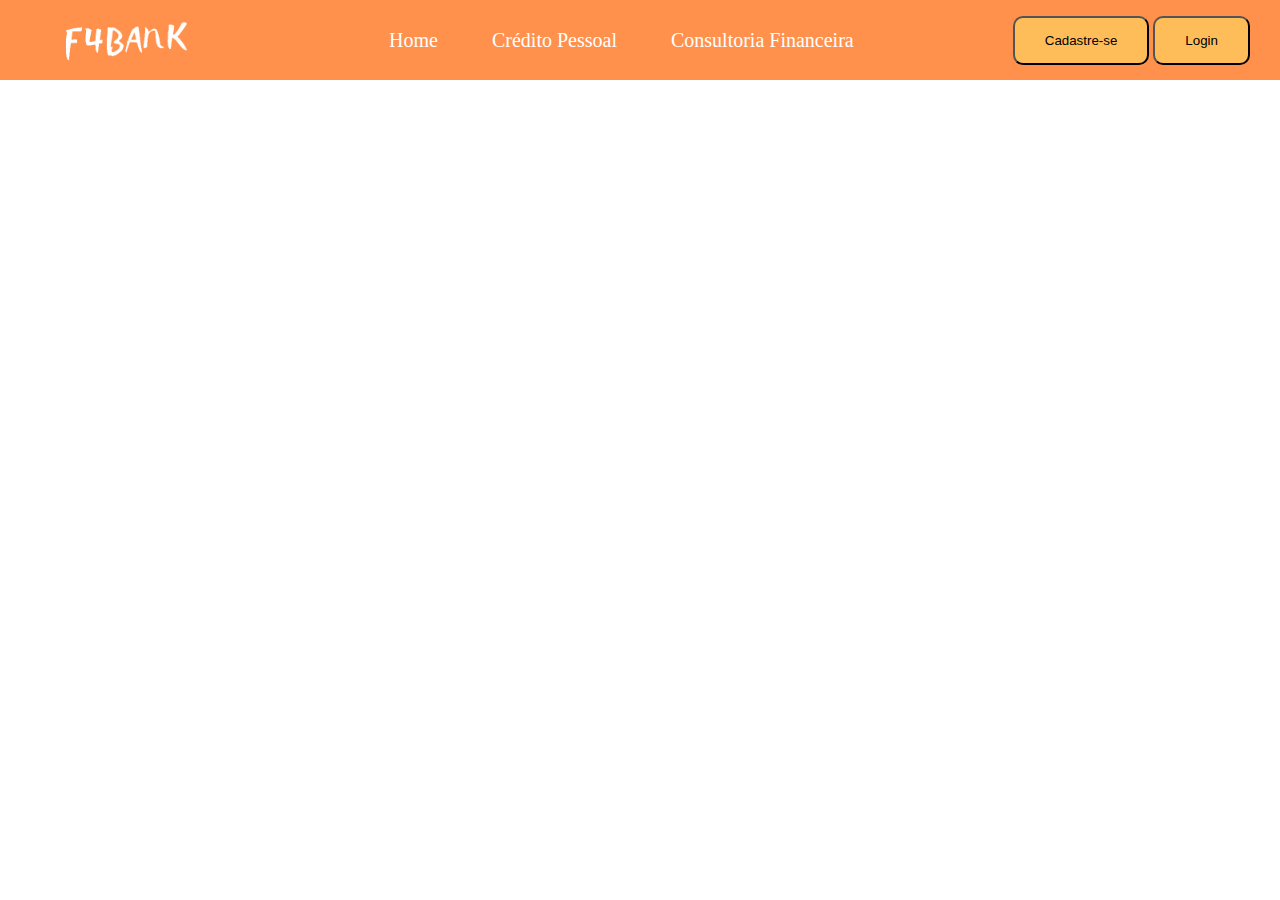
==== controle-consultoria.html @ ff504181 "Esboço de header feito" ====
<!DOCTYPE html>
<html lang="en">
<head>
    <meta charset="UTF-8">
    <meta http-equiv="X-UA-Compatible" content="IE=edge">
    <meta name="viewport" content="width=device-width, initial-scale=1.0">
    <title>Controle e consultoria</title>
    <link rel="stylesheet" href="controle-consultoria.css">
</head>

<body>

    <header>
        <img src="img/escrita.png" alt="logo branca">

        <div class="navegue">
            <a href="index.html">Home</a>
            <a href="credito-pessoal.html">Crédito Pessoal</a>
            <a href="controle-consultoria.html">Consultoria Financeira</a>
        </div>

        <div class="botoes">
            <button>Cadastre-se</button>
            <button>Login</button>
        </div>

    </header>

    <main>

    </main>

    <footer>

    </footer>
    
</body>
</html>
---- controle-consultoria.css ----
*{
    margin: 0;
    padding: 0;
}

header {
    background-color: #ff914d;
    display: flex;
    height: 80px;
    justify-content: space-between;
    padding: 0px 30px;
    align-items: center;
}

header > img {
    height: 200px;
    position: relative;
    top: 5px;
}
.navegue > a {
    color: white;
    font-size: 20px;
    justify-content: space-between;
    padding: 15px 25px;
    text-decoration: none;
    
}

.botoes > button {
    padding: 15px 30px;
    background-color: #ffbd59;
    border-radius: 10px;
}
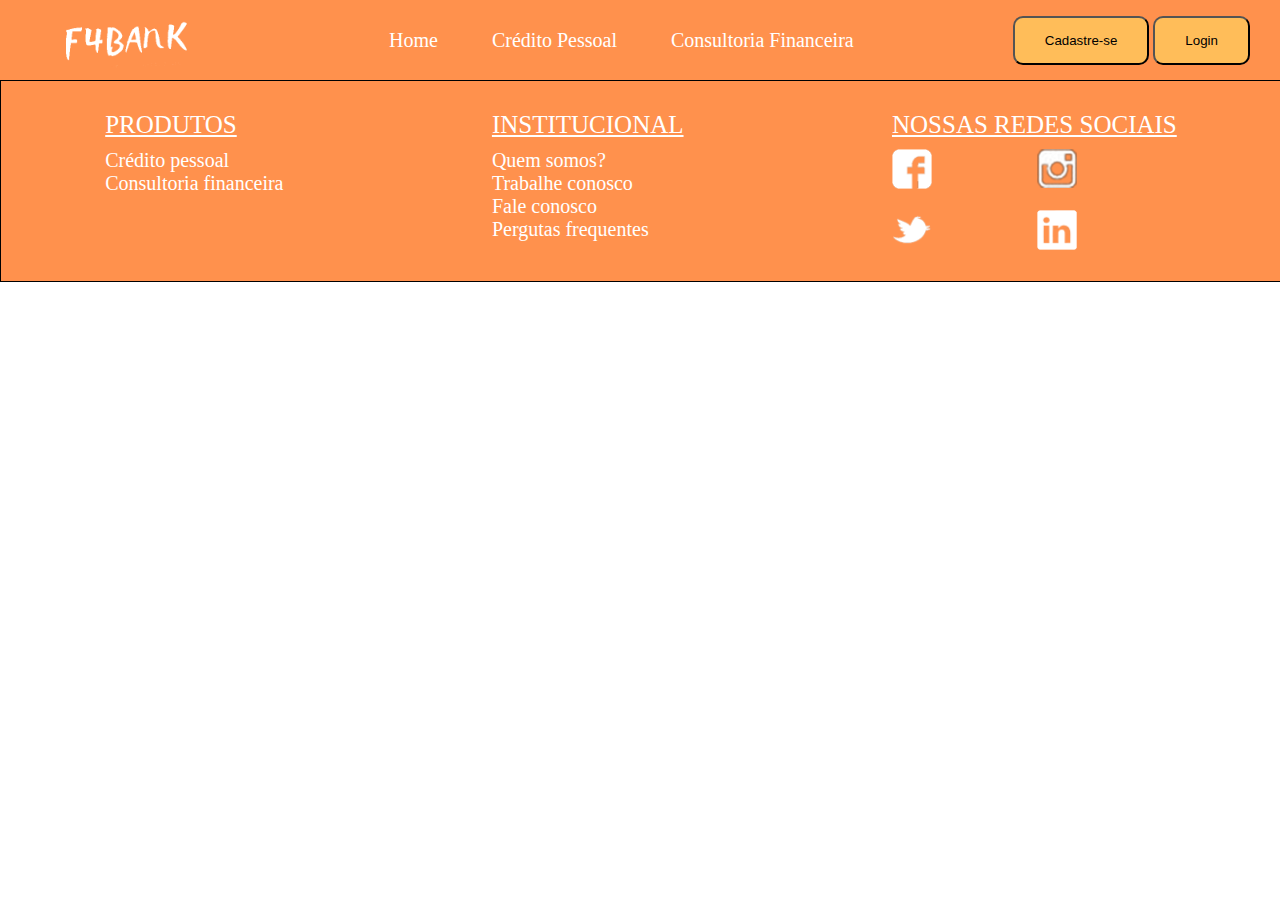
==== commit 495f9286: "Criei Header e footer padrão para as páginas." ====
--- a/controle-consultoria.html
+++ b/controle-consultoria.html
@@ -28,9 +28,50 @@
 
     <main>
 
+
     </main>
 
     <footer>
+
+        <div class="produtos">
+            <p>Produtos</p>
+            <a href="credito-pesoal.html">Crédito pessoal</a>
+            <a href="controle-consultoria.html">Consultoria financeira</a>
+        </div>
+
+        <div class="institucional">
+            <p>Institucional</p>
+            <a href="quem-somos.html">Quem somos?</a>
+            <a href="trabalhe-conosco.html">Trabalhe conosco</a>
+            <a href="fale-conosco.html">Fale conosco</a>
+            <a href="perguntas-frequentes.html">Pergutas frequentes</a>
+        </div>
+
+        <div class="redes-sociais">
+
+            <p>Nossas redes sociais</p>
+
+            <div class="coluna">
+                <a href="https://www.facebook.com/">
+                <img src="img/facebook.png" alt="ícone do facebook">
+                </a>
+
+                 <a href="https://www.instagram.com/">
+                 <img src="img/instagram.png" alt="ícone do instagram">
+                </a>
+            </div>
+
+            <div class="coluna">
+                <a href="https://www.facebook.com/">
+                <img src="img/twitter.png" alt="ícone do facebook">
+                </a>
+
+                 <a href="https://www.instagram.com/">
+                 <img src="img/linkedin.png" alt="ícone do instagram">
+                </a>
+            </div>
+
+        </div>
 
     </footer>
     
--- a/controle-consultoria.css
+++ b/controle-consultoria.css
@@ -2,6 +2,8 @@
     margin: 0;
     padding: 0;
 }
+
+/* EDITANDO O HEADER  */
 
 header {
     background-color: #ff914d;
@@ -30,4 +32,82 @@
     padding: 15px 30px;
     background-color: #ffbd59;
     border-radius: 10px;
-}+}
+
+/* EDITANDO O FOOTER */
+
+footer {
+    position: fixed;
+    width: 100%;
+    height: 200px;
+    display: flex;
+    background-color: #ff914d;
+    font-size: 25px;
+    justify-content: space-around;
+    border: 1px solid black;
+}
+
+.produtos {
+    display: flex;
+    flex-direction: column;
+    padding-top: 30px;
+}
+
+.produtos > p {
+    text-transform: uppercase;
+    text-decoration: underline;
+    color: white;
+    margin-bottom: 10px;
+
+}
+
+.produtos > a {
+    font-size: 20px;
+    color: white;
+    text-decoration: none;
+}
+
+.institucional {
+    display: flex;
+    flex-direction: column;
+    padding-top: 30px;
+}
+
+.institucional > p {
+    color: white;
+    text-decoration: underline;
+    text-transform: uppercase;
+    margin-bottom: 10px;
+}
+
+.institucional > a {
+    font-size: 20px;
+    color: white;
+    text-decoration: none;
+}
+
+.redes-sociais {
+    display: flex;
+    flex-direction: column;
+    padding-top: 30px;
+}
+
+.redes-sociais > p {
+    color: white;
+    text-decoration: underline;
+    text-transform: uppercase;
+    margin-bottom: 10px;
+}
+
+.coluna {
+    display: flex;
+    justify-content: space-between;
+    margin-right: 100px;
+    margin-bottom: 15px;
+}
+
+.coluna > a > img {
+    max-width: 40px;
+    max-height: 100%;
+}
+
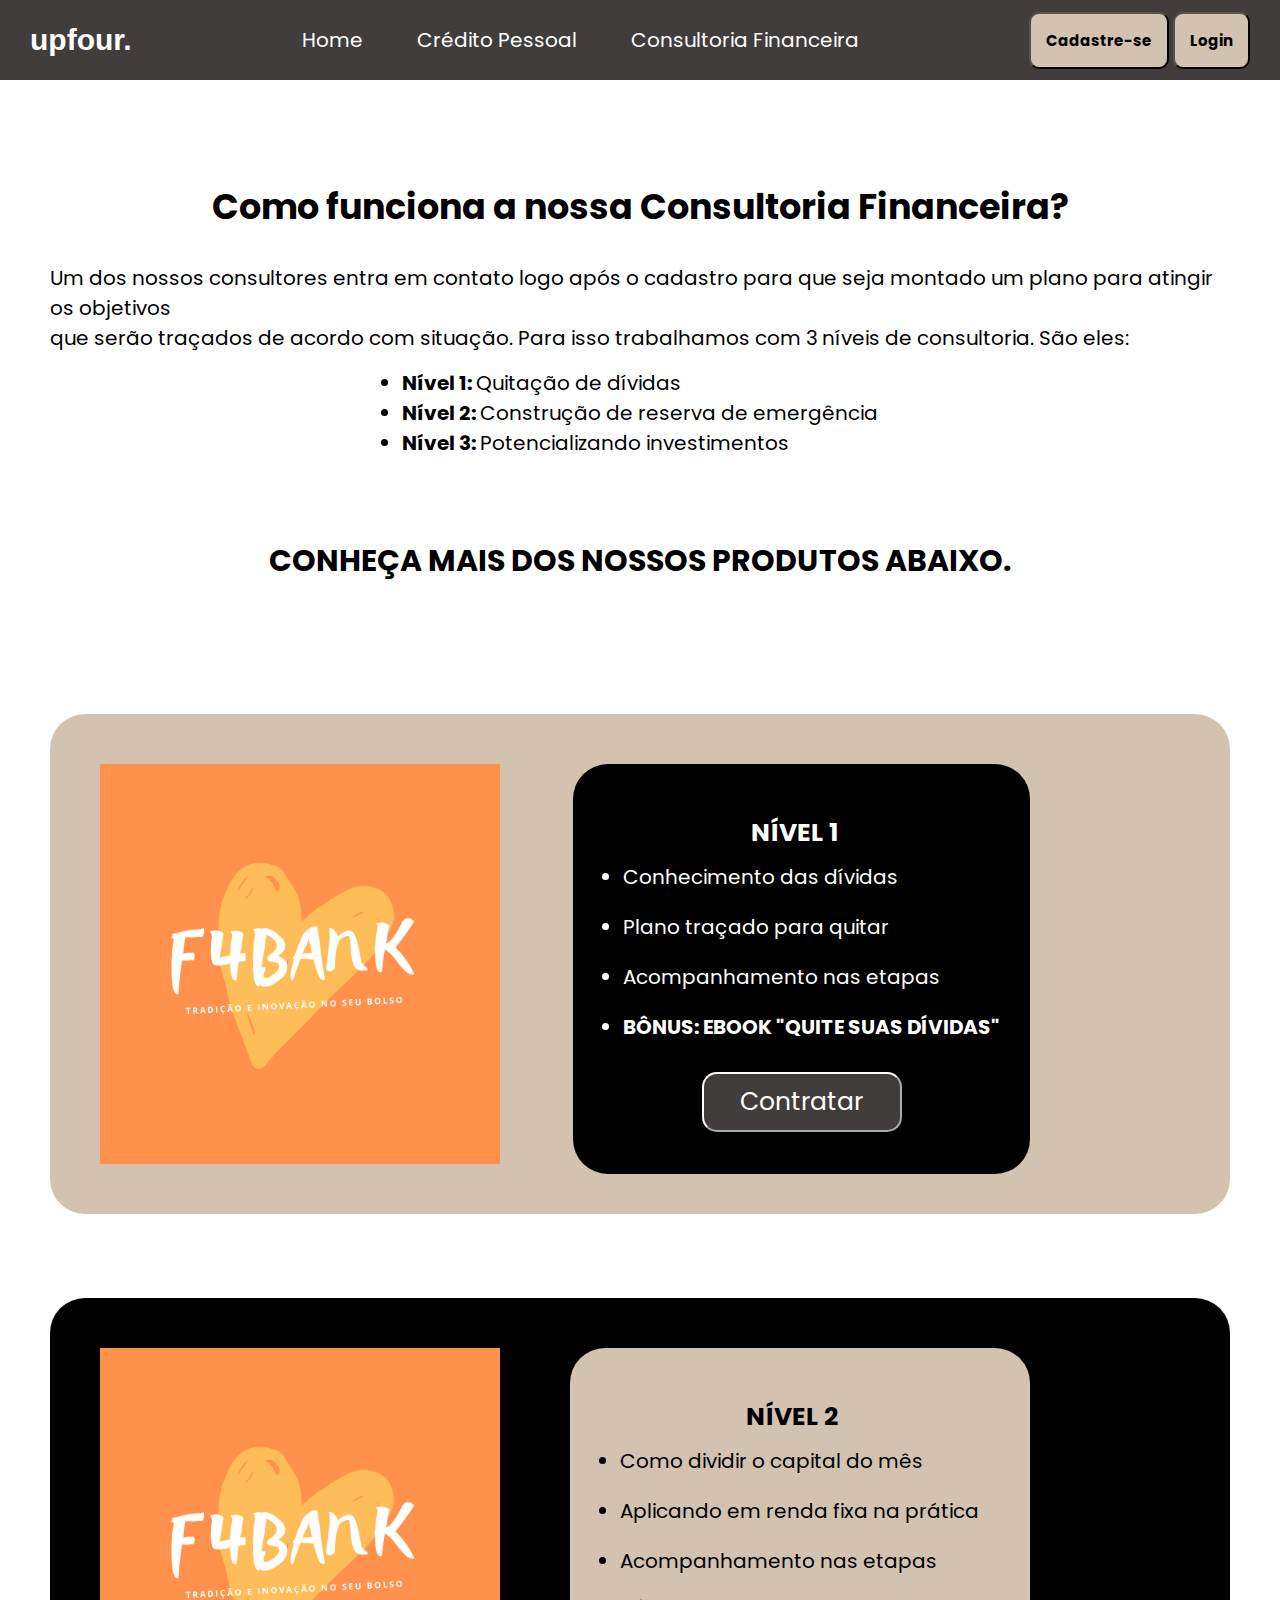
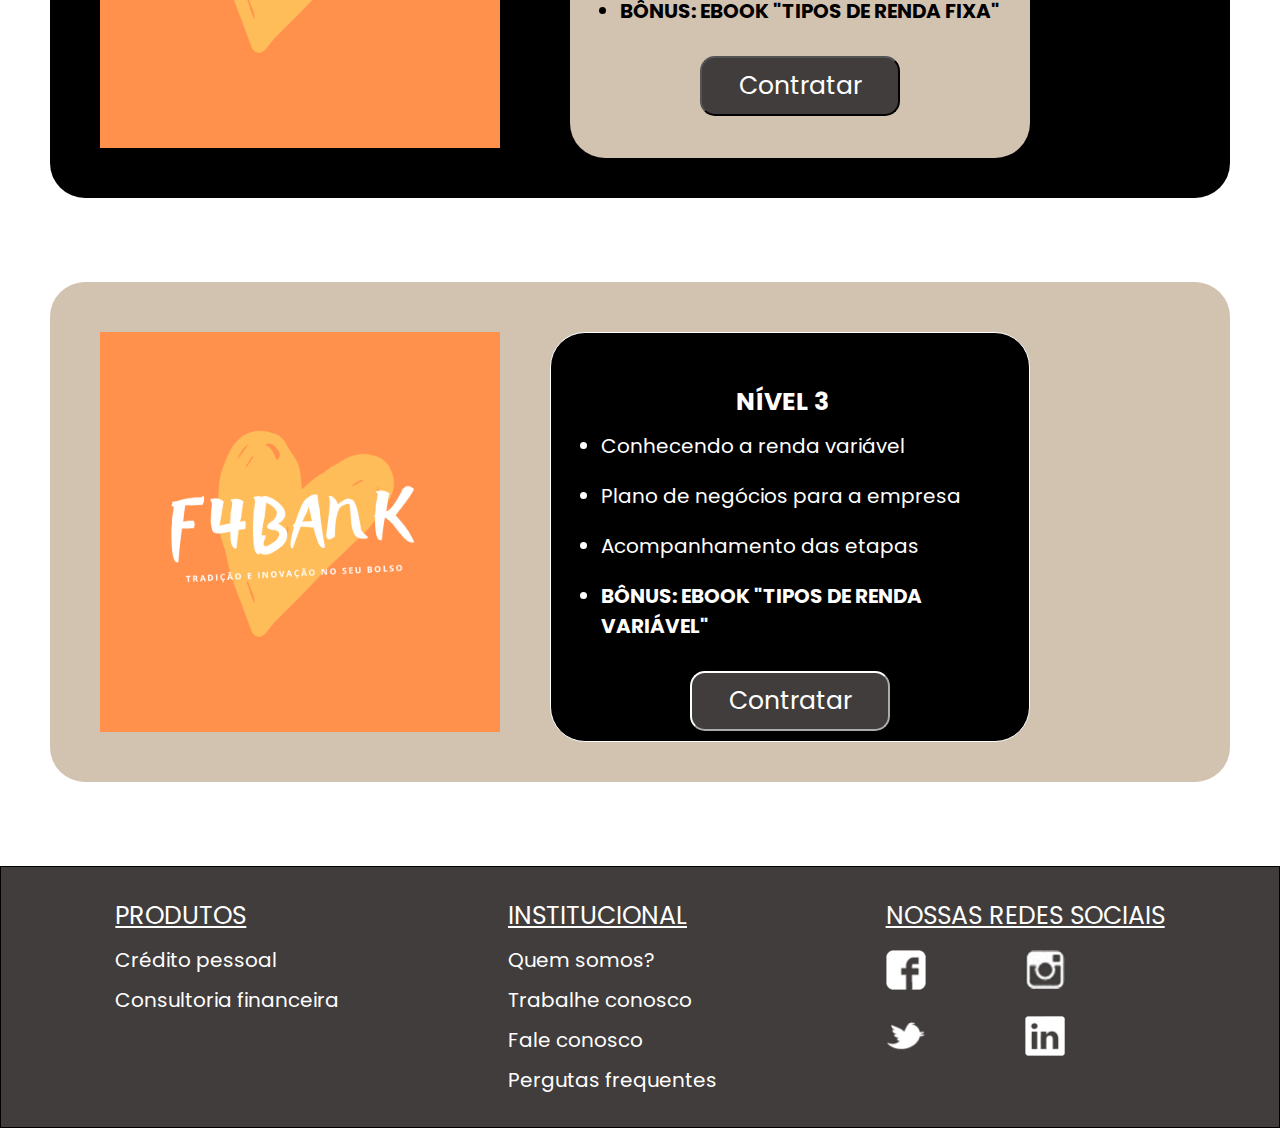
==== commit 47e72858: "pagina de consultoria faltando apenas finalizar card e responsividade" ====
--- a/controle-consultoria.html
+++ b/controle-consultoria.html
@@ -11,7 +11,7 @@
 <body>
 
     <header>
-        <img src="img/escrita.png" alt="logo branca">
+        <p>upfour.</p>
 
         <div class="navegue">
             <a href="index.html">Home</a>
@@ -28,6 +28,85 @@
 
     <main>
 
+        <div class="grid-da-pagina">
+            <div class="apresentacao">
+
+                <h2>Como funciona a nossa Consultoria Financeira? </h2>
+            
+                <p> Um dos nossos consultores entra em contato logo após o cadastro para que seja montado um plano 
+                    para atingir os objetivos<br> que serão traçados de acordo com situação. 
+                    Para isso trabalhamos com 3 níveis de consultoria. São eles:
+                </p>
+        
+                <ul>
+                    <li><b>Nível 1: </b>Quitação de dívidas</li>
+                    <li><b>Nível 2: </b>Construção de reserva de emergência</li>
+                    <li><b>Nível 3: </b>Potencializando investimentos</li>
+                </ul>
+        
+                <h3>Conheça mais dos nossos produtos abaixo.</h3>
+    
+            </div>
+    
+            <div class="card-nivel-1">
+    
+                <img src="img/f4bank-logo.png" alt="">
+    
+                <div class="detalhe-card-1">
+                    <p>Nível 1</p>
+                    <ul>
+                        <li>Conhecimento das dívidas</li>
+                        <li>Plano traçado para quitar</li>
+                        <li>Acompanhamento nas etapas</li>
+                        <li><b>BÔNUS: EBOOK "QUITE SUAS DÍVIDAS"</b></li>
+                    </ul>
+                    <button>Contratar</button>
+    
+                </div>
+    
+            </div>
+    
+            <div class="card-nivel-2">
+    
+                <img src="img/f4bank-logo.png" alt="">
+    
+                <div class="detalhe-card-2">
+                    <p>Nível 2</p>
+                    <ul>
+                        <li>Como dividir o capital do mês</li>
+                        <li>Aplicando em renda fixa na prática </li>
+                        <li>Acompanhamento nas etapas</li>
+                        <li><b>BÔNUS: EBOOK "TIPOS DE RENDA FIXA"</b></li>
+                    </ul>
+                    <button>Contratar</button>
+    
+                </div>
+    
+            </div>
+    
+            <div class="card-nivel-3">
+    
+                <img src="img/f4bank-logo.png" alt="">
+    
+                <div class="detalhe-card-3">
+                    <p>Nível 3</p>
+                    <ul>
+                        <li>Conhecendo a renda variável</li>
+                        <li>Plano de negócios para a empresa</li>
+                        <li>Acompanhamento das etapas</li>
+                        <li><b>BÔNUS: EBOOK "TIPOS DE RENDA VARIÁVEL"</b></li>
+                    </ul>
+                    <button>Contratar</button>
+    
+                </div>
+    
+            </div>
+
+
+
+        </div>
+
+       
 
     </main>
 
--- a/controle-consultoria.css
+++ b/controle-consultoria.css
@@ -1,12 +1,15 @@
+@import url('https://fonts.googleapis.com/css2?family=Poppins:wght@200&display=swap');
+
 *{
     margin: 0;
     padding: 0;
+    font-family: Poppins;
 }
 
 /* EDITANDO O HEADER  */
 
 header {
-    background-color: #ff914d;
+    background-color: #403d3c;
     display: flex;
     height: 80px;
     justify-content: space-between;
@@ -14,11 +17,13 @@
     align-items: center;
 }
 
-header > img {
-    height: 200px;
-    position: relative;
-    top: 5px;
-}
+header > p {
+    color: white;
+    font-size: 30px;
+    font-weight: bold; 
+    font-family:Arial, Helvetica, sans-serif;   
+}
+
 .navegue > a {
     color: white;
     font-size: 20px;
@@ -29,19 +34,250 @@
 }
 
 .botoes > button {
-    padding: 15px 30px;
-    background-color: #ffbd59;
+    padding: 15px 15px;
+    background-color: #d2c2b0;
     border-radius: 10px;
+    font-size: 15px;
+    font-weight: bold;
+}
+
+/* EDITANDO O MAIN  */
+
+
+main {
+    display: grid;
+    grid-template-columns: 1fr;
+    grid-template-rows: 1fr;
+}
+
+.grid-da-pagina {
+    display: grid;
+    padding:50px;
+    grid-template-rows: repeat(4,1fr);
+    grid-template-columns: repeat(1,1fr);
+    gap: 50px;
+}
+
+.apresentacao {
+    display: flex;
+    flex-direction: column;
+    align-items: center;
+}
+
+.apresentacao > h2 {
+    padding-top: 50px;
+    font-size: 35px;
+}
+
+.apresentacao > p {
+    font-size: 20px ;
+    padding-top: 30px;
+}
+
+.apresentacao > ul {
+    font-size: 20px;
+    padding-top: 15px;
+}
+
+.apresentacao > h3 {
+    font-size: 30px;
+    text-transform: uppercase;
+    padding: 80px 0px;
+}
+
+.card-nivel-1 {
+    display: flex;
+    background-color: #d2c2b0;
+    border-radius: 35px;
+    width: 100%;
+    height: 500px;
+    justify-content: space-between;
+    /* border: 1px solid; */
+    /* margin-bottom: 50px; */
+}
+
+.card-nivel-1 > img {
+    /* border: 1px solid; */
+    padding: 50px;
+}
+
+.detalhe-card-1 {
+    background-color: black;
+    color: white;
+    display: flex;
+    flex-direction: column;
+    align-items: center;
+    /* border: 1px solid; */
+    border-radius: 35px;
+    margin-top: 50px;
+    margin-bottom: 40px;
+    margin-right: 200px;
+    padding-left: 50px;
+    padding-right: 30px;
+}
+
+.detalhe-card-1 > p {
+    font-size: 25px;
+    padding-top: 50px;
+    font-weight: bold;
+    text-align: center;
+    padding-right: 35px;
+    text-transform: uppercase;
+}
+
+.detalhe-card-1 > ul {
+    font-size: 20px;
+}
+
+.detalhe-card-1 > ul > li {
+    padding: 10px 0px;
+}
+
+.detalhe-card-1 > button {
+    background-color: #403d3c;
+    color: white;
+    border-color: white;
+    width: 200px;
+    height: 60px;
+    font-size: 25px;
+    border-radius: 15px;
+    margin-right: 20px;
+    margin-top: 20px;
+
+}
+
+/* CARD-2 */
+
+.card-nivel-2 {
+    display: flex;
+    background-color: black;
+    width: 100%;
+    height: 500px;
+    justify-content: space-between;
+    /* border: 1px solid; */
+    border-radius: 35px;
+}
+
+.card-nivel-2 > img {
+    /* border: 1px solid; */
+    padding: 50px;
+}
+
+.detalhe-card-2 {
+    background-color: #d2c2b0;
+    display: flex;
+    flex-direction: column;
+    align-items: center;
+    /* border: 1px solid; */
+    border-radius: 35px;
+    margin-top: 50px;
+    margin-bottom: 40px;
+    margin-right: 200px;
+    padding-left: 50px;
+    padding-right: 30px;
+}
+
+.detalhe-card-2 > p {
+    font-size: 25px;
+    padding-top: 50px;
+    font-weight: bold;
+    text-align: center;
+    padding-right: 35px;
+    text-transform: uppercase;
+}
+
+.detalhe-card-2 > ul {
+    font-size: 20px;
+}
+
+.detalhe-card-2 > ul > li {
+    padding: 10px 0px;
+}
+
+.detalhe-card-2 > button {
+    background-color: #403d3c;
+    color: white;
+    border-color: black;
+    width: 200px;
+    height: 60px;
+    font-size: 25px;
+    border-radius: 15px;
+    margin-right: 20px;
+    margin-top: 20px;
+
+}
+
+/* CARD 3 */
+
+.card-nivel-3 {
+    display: flex;
+    background-color: #d2c2b0;
+    width: 100%;
+    height: 500px;
+    justify-content: space-between;
+    /* border: 1px solid; */
+    /* margin-bottom: 50px; */
+    border-radius: 35px;
+}
+
+.card-nivel-3 > img {
+    /* border: 1px solid; */
+    padding: 50px;
+}
+
+.detalhe-card-3 {
+    background-color: black;
+    color: white;
+    display: flex;
+    flex-direction: column;
+    align-items: center;
+    border: 1px solid;
+    border-radius: 35px;
+    margin-top: 50px;
+    margin-bottom: 40px;
+    margin-right: 200px;
+    padding-left: 50px;
+    padding-right: 30px;
+}
+
+.detalhe-card-3 > p {
+    font-size: 25px;
+    padding-top: 50px;
+    font-weight: bold;
+    text-align: center;
+    padding-right: 35px;
+    text-transform: uppercase;
+}
+
+.detalhe-card-3 > ul {
+    font-size: 20px;
+}
+
+.detalhe-card-3 > ul > li {
+    padding: 10px 0px;
+}
+
+.detalhe-card-3 > button {
+    background-color: #403d3c;
+    color: white;
+    border-color: white;
+    width: 200px;
+    height: 60px;
+    font-size: 25px;
+    border-radius: 15px;
+    margin-right: 20px;
+    margin-top: 20px;
+
 }
 
 /* EDITANDO O FOOTER */
 
 footer {
-    position: fixed;
-    width: 100%;
+    position: static;
     height: 200px;
-    display: flex;
-    background-color: #ff914d;
+    padding: 30px;
+    display: flex;
+    background-color: #403d3c;
     font-size: 25px;
     justify-content: space-around;
     border: 1px solid black;
@@ -50,64 +286,59 @@
 .produtos {
     display: flex;
     flex-direction: column;
-    padding-top: 30px;
 }
 
 .produtos > p {
     text-transform: uppercase;
     text-decoration: underline;
     color: white;
-    margin-bottom: 10px;
-
 }
 
 .produtos > a {
     font-size: 20px;
     color: white;
     text-decoration: none;
+    padding-top: 10px;
 }
 
 .institucional {
     display: flex;
     flex-direction: column;
-    padding-top: 30px;
 }
 
 .institucional > p {
     color: white;
     text-decoration: underline;
     text-transform: uppercase;
-    margin-bottom: 10px;
 }
 
 .institucional > a {
     font-size: 20px;
     color: white;
     text-decoration: none;
+    padding-top: 10px;
 }
 
 .redes-sociais {
     display: flex;
     flex-direction: column;
-    padding-top: 30px;
 }
 
 .redes-sociais > p {
     color: white;
     text-decoration: underline;
     text-transform: uppercase;
-    margin-bottom: 10px;
 }
 
 .coluna {
     display: flex;
     justify-content: space-between;
     margin-right: 100px;
-    margin-bottom: 15px;
 }
 
 .coluna > a > img {
     max-width: 40px;
     max-height: 100%;
-}
-
+    padding-top: 15px;
+}
+
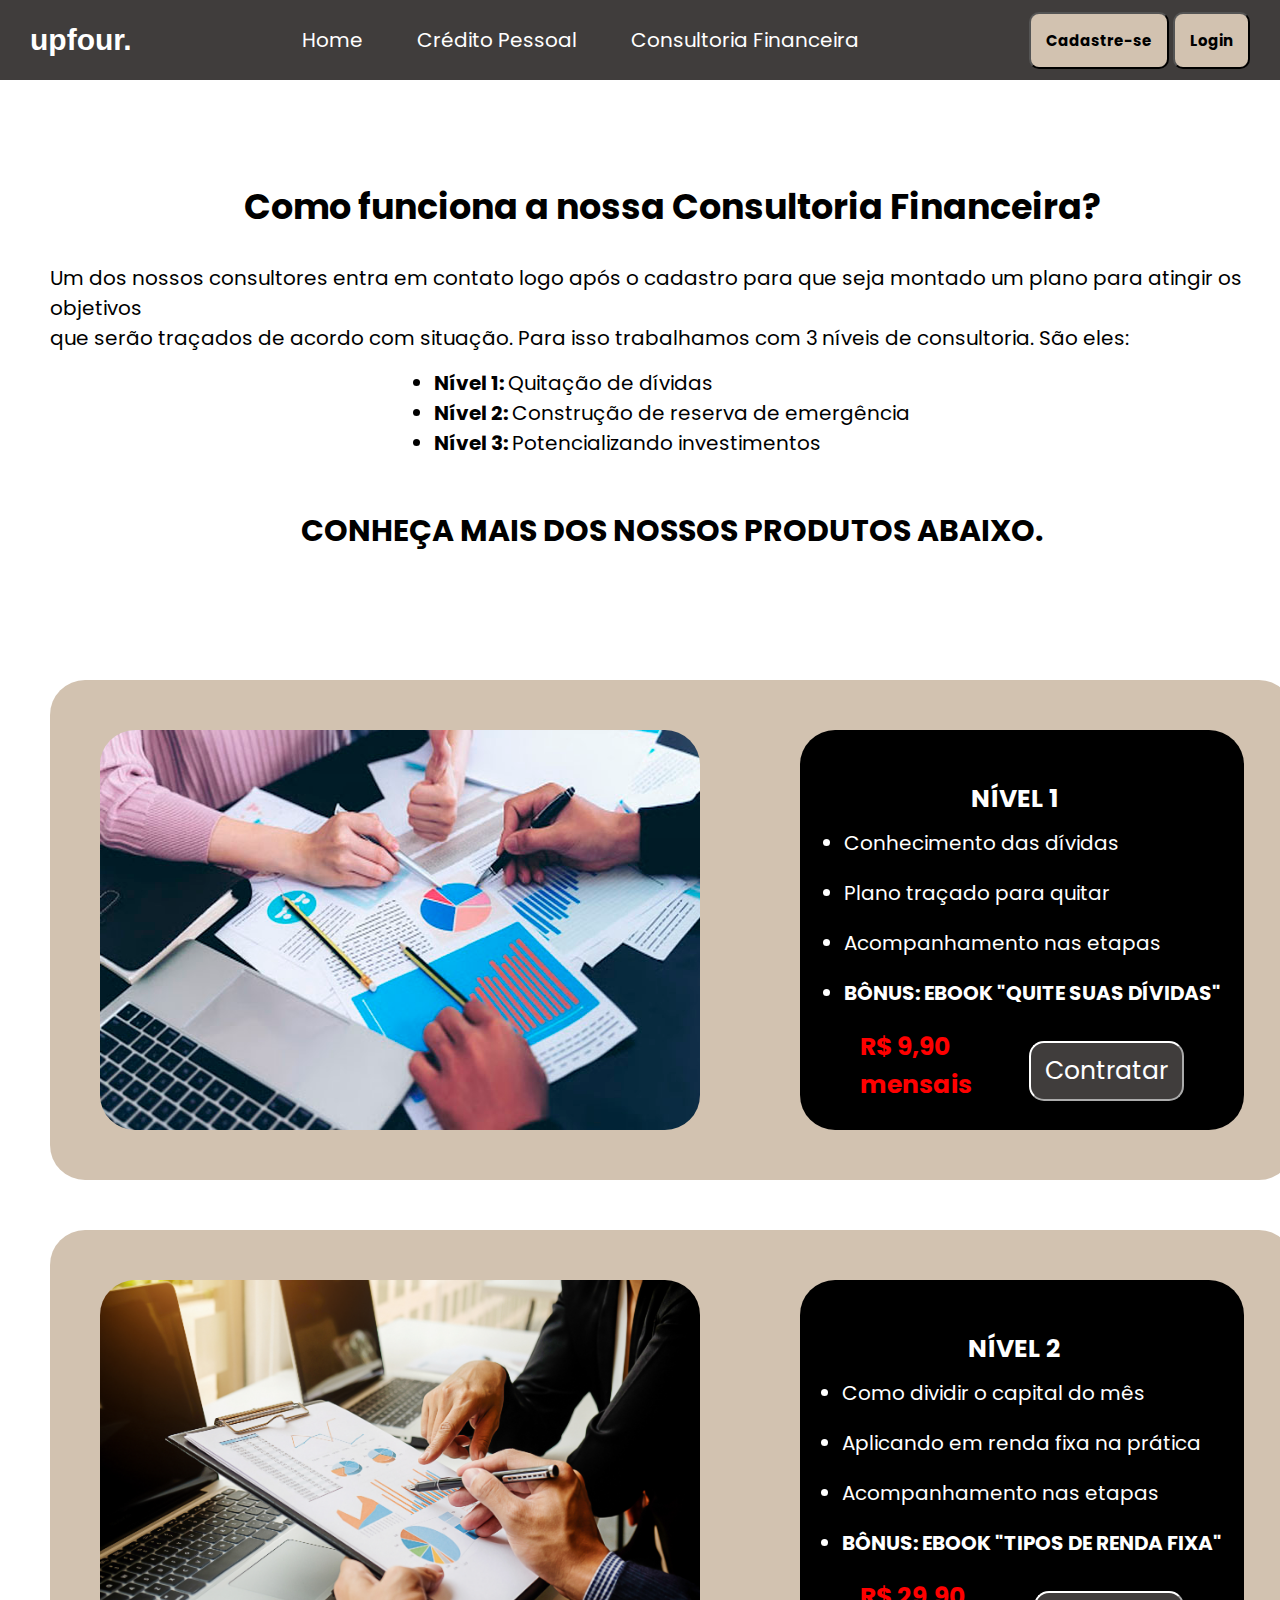
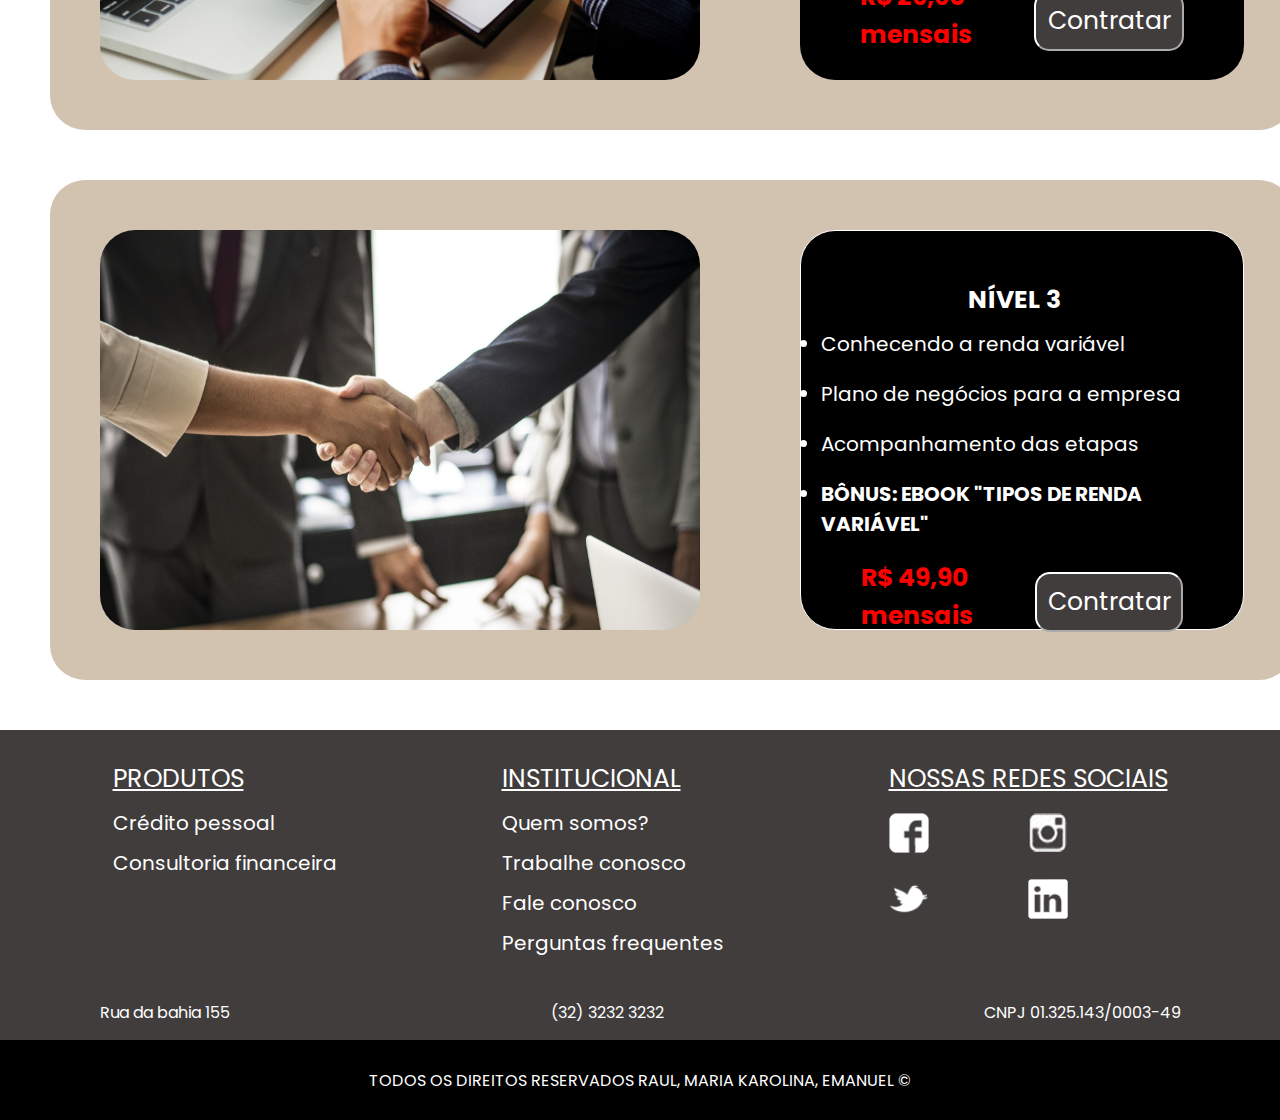
==== commit 2550a45d: "correção" ====
--- a/controle-consultoria.html
+++ b/controle-consultoria.html
@@ -50,7 +50,7 @@
     
             <div class="card-nivel-1">
     
-                <img src="img/f4bank-logo.png" alt="">
+                <img src="img/consultoria.jpg" alt="">
     
                 <div class="detalhe-card-1">
                     <p>Nível 1</p>
@@ -60,7 +60,10 @@
                         <li>Acompanhamento nas etapas</li>
                         <li><b>BÔNUS: EBOOK "QUITE SUAS DÍVIDAS"</b></li>
                     </ul>
-                    <button>Contratar</button>
+                    <div class="contratar">
+                        <p>R$ 9,90 mensais</p>
+                        <button>Contratar</button>
+                    </div>
     
                 </div>
     
@@ -68,7 +71,7 @@
     
             <div class="card-nivel-2">
     
-                <img src="img/f4bank-logo.png" alt="">
+                <img src="img/consultoria-2.png" alt="">
     
                 <div class="detalhe-card-2">
                     <p>Nível 2</p>
@@ -78,7 +81,11 @@
                         <li>Acompanhamento nas etapas</li>
                         <li><b>BÔNUS: EBOOK "TIPOS DE RENDA FIXA"</b></li>
                     </ul>
-                    <button>Contratar</button>
+                    <div class="contratar">
+                        <p>R$ 29,90 mensais</p>
+                        <button>Contratar</button>
+                    </div>
+                    
     
                 </div>
     
@@ -86,7 +93,7 @@
     
             <div class="card-nivel-3">
     
-                <img src="img/f4bank-logo.png" alt="">
+                <img src="img/consultoria-3.jfif" alt="">
     
                 <div class="detalhe-card-3">
                     <p>Nível 3</p>
@@ -96,7 +103,11 @@
                         <li>Acompanhamento das etapas</li>
                         <li><b>BÔNUS: EBOOK "TIPOS DE RENDA VARIÁVEL"</b></li>
                     </ul>
-                    <button>Contratar</button>
+                    <div class="contratar">
+                        <p>R$ 49,90 mensais</p>
+                        <button>Contratar</button>
+                    </div>
+                    
     
                 </div>
     
@@ -112,44 +123,58 @@
 
     <footer>
 
-        <div class="produtos">
-            <p>Produtos</p>
-            <a href="credito-pesoal.html">Crédito pessoal</a>
-            <a href="controle-consultoria.html">Consultoria financeira</a>
+        <div class="links">
+
+            <div class="produtos">
+                <p>Produtos</p>
+                <a href="credito-pesoal.html">Crédito pessoal</a>
+                <a href="controle-consultoria.html">Consultoria financeira</a>
+            </div>
+    
+            <div class="institucional">
+                <p>Institucional</p>
+                <a href="quem-somos.html">Quem somos?</a>
+                <a href="trabalhe-conosco.html">Trabalhe conosco</a>
+                <a href="fale-conosco.html">Fale conosco</a>
+                <a href="perguntas-frequentes.html">Perguntas frequentes</a>
+            </div>
+    
+            <div class="redes-sociais">
+    
+                <p>Nossas redes sociais</p>
+    
+                <div class="coluna">
+                    <a href="https://www.facebook.com/">
+                    <img src="img/facebook.png" alt="ícone do facebook">
+                    </a>
+    
+                     <a href="https://www.instagram.com/">
+                     <img src="img/instagram.png" alt="ícone do instagram">
+                    </a>
+                </div>
+    
+                <div class="coluna">
+                    <a href="https://www.facebook.com/">
+                    <img src="img/twitter.png" alt="ícone do facebook">
+                    </a>
+    
+                     <a href="https://www.instagram.com/">
+                     <img src="img/linkedin.png" alt="ícone do instagram">
+                    </a>
+                </div>
+    
+            </div>
+
+        </div>
+   
+        <div class="dados">
+            <p> Rua da bahia 155 </p>
+            <p> (32) 3232 3232</p>
+            <p>CNPJ 01.325.143/0003-49</p>
         </div>
 
-        <div class="institucional">
-            <p>Institucional</p>
-            <a href="quem-somos.html">Quem somos?</a>
-            <a href="trabalhe-conosco.html">Trabalhe conosco</a>
-            <a href="fale-conosco.html">Fale conosco</a>
-            <a href="perguntas-frequentes.html">Pergutas frequentes</a>
-        </div>
-
-        <div class="redes-sociais">
-
-            <p>Nossas redes sociais</p>
-
-            <div class="coluna">
-                <a href="https://www.facebook.com/">
-                <img src="img/facebook.png" alt="ícone do facebook">
-                </a>
-
-                 <a href="https://www.instagram.com/">
-                 <img src="img/instagram.png" alt="ícone do instagram">
-                </a>
-            </div>
-
-            <div class="coluna">
-                <a href="https://www.facebook.com/">
-                <img src="img/twitter.png" alt="ícone do facebook">
-                </a>
-
-                 <a href="https://www.instagram.com/">
-                 <img src="img/linkedin.png" alt="ícone do instagram">
-                </a>
-            </div>
-
+        <div class="direitos">
+            <p>todos os direitos reservados Raul, Maria Karolina, Emanuel &copy;</p>
         </div>
 
     </footer>
--- a/controle-consultoria.css
+++ b/controle-consultoria.css
@@ -82,14 +82,16 @@
 .apresentacao > h3 {
     font-size: 30px;
     text-transform: uppercase;
-    padding: 80px 0px;
-}
+    padding: 50px 0px;
+}
+
+/* CARD 1  */
 
 .card-nivel-1 {
     display: flex;
     background-color: #d2c2b0;
     border-radius: 35px;
-    width: 100%;
+    /* width: 100%; */
     height: 500px;
     justify-content: space-between;
     /* border: 1px solid; */
@@ -98,7 +100,10 @@
 
 .card-nivel-1 > img {
     /* border: 1px solid; */
-    padding: 50px;
+    /* padding: 50px; */
+    border-radius: 35px;
+    margin: 50px;
+    width: 600px;
 }
 
 .detalhe-card-1 {
@@ -109,11 +114,9 @@
     align-items: center;
     /* border: 1px solid; */
     border-radius: 35px;
-    margin-top: 50px;
-    margin-bottom: 40px;
-    margin-right: 200px;
-    padding-left: 50px;
-    padding-right: 30px;
+    margin: 50px;
+    padding-left: 20px;
+ 
 }
 
 .detalhe-card-1 > p {
@@ -133,7 +136,7 @@
     padding: 10px 0px;
 }
 
-.detalhe-card-1 > button {
+/* .contratar > button {
     background-color: #403d3c;
     color: white;
     border-color: white;
@@ -144,40 +147,41 @@
     margin-right: 20px;
     margin-top: 20px;
 
-}
+} */
 
 /* CARD-2 */
 
 .card-nivel-2 {
     display: flex;
+    background-color: #d2c2b0;
+    /* width: 100%; */
+    height: 500px;
+    justify-content: space-between;
+    /* border: 1px solid; */
+    border-radius: 35px;
+}
+
+.card-nivel-2 > img {
+    /* border: 1px solid; */
+    /* padding: 50px; */
+    border-radius: 35px;
+    margin: 50px;
+}
+
+.detalhe-card-2 {
     background-color: black;
-    width: 100%;
-    height: 500px;
-    justify-content: space-between;
-    /* border: 1px solid; */
-    border-radius: 35px;
-}
-
-.card-nivel-2 > img {
-    /* border: 1px solid; */
-    padding: 50px;
-}
-
-.detalhe-card-2 {
-    background-color: #d2c2b0;
-    display: flex;
-    flex-direction: column;
-    align-items: center;
-    /* border: 1px solid; */
-    border-radius: 35px;
-    margin-top: 50px;
-    margin-bottom: 40px;
-    margin-right: 200px;
-    padding-left: 50px;
-    padding-right: 30px;
+    display: flex;
+    flex-direction: column;
+    align-items: center;
+    /* border: 1px solid; */
+    border-radius: 35px;
+    margin: 50px;
+    padding-left: 20px;
+
 }
 
 .detalhe-card-2 > p {
+    color: white;
     font-size: 25px;
     padding-top: 50px;
     font-weight: bold;
@@ -187,6 +191,7 @@
 }
 
 .detalhe-card-2 > ul {
+    color: white;
     font-size: 20px;
 }
 
@@ -194,7 +199,7 @@
     padding: 10px 0px;
 }
 
-.detalhe-card-2 > button {
+/* .contratar > button {
     background-color: #403d3c;
     color: white;
     border-color: black;
@@ -205,14 +210,14 @@
     margin-right: 20px;
     margin-top: 20px;
 
-}
+} */
 
 /* CARD 3 */
 
 .card-nivel-3 {
     display: flex;
     background-color: #d2c2b0;
-    width: 100%;
+    /* width: 100%; */
     height: 500px;
     justify-content: space-between;
     /* border: 1px solid; */
@@ -222,7 +227,9 @@
 
 .card-nivel-3 > img {
     /* border: 1px solid; */
-    padding: 50px;
+    margin: 50px;
+    border-radius: 35px;
+    width: 600px;
 }
 
 .detalhe-card-3 {
@@ -233,11 +240,9 @@
     align-items: center;
     border: 1px solid;
     border-radius: 35px;
-    margin-top: 50px;
-    margin-bottom: 40px;
-    margin-right: 200px;
-    padding-left: 50px;
-    padding-right: 30px;
+    margin: 50px;
+    padding-left: 20px;
+
 }
 
 .detalhe-card-3 > p {
@@ -257,7 +262,22 @@
     padding: 10px 0px;
 }
 
-.detalhe-card-3 > button {
+.contratar {
+    display: flex;
+    align-items: center;
+    justify-content: space-between;
+    gap: 10px;
+    padding: 0 40px;
+}
+
+.contratar > p {
+    font-size: 25px;
+    padding-top: 10px;
+    color: red;
+    font-weight: bold;
+}
+
+.contratar > button {
     background-color: #403d3c;
     color: white;
     border-color: white;
@@ -267,12 +287,29 @@
     border-radius: 15px;
     margin-right: 20px;
     margin-top: 20px;
-
 }
 
 /* EDITANDO O FOOTER */
 
-footer {
+footer{
+    display:flex;
+    flex-direction:column;
+}
+
+.dados{
+    display: flex;
+    justify-content: space-between;
+    background-color: #403d3c;
+    height:30px;
+    padding: 10px 100px;
+}
+
+.dados > p{
+    color: white;
+
+}
+
+.links {
     position: static;
     height: 200px;
     padding: 30px;
@@ -280,7 +317,6 @@
     background-color: #403d3c;
     font-size: 25px;
     justify-content: space-around;
-    border: 1px solid black;
 }
 
 .produtos {
@@ -342,3 +378,13 @@
     padding-top: 15px;
 }
 
+.direitos{
+background-color: black;
+height: 80px;
+color: white;
+text-align:center ;
+text-transform: uppercase;
+align-items: center;
+display: flex;
+justify-content: center;
+}
